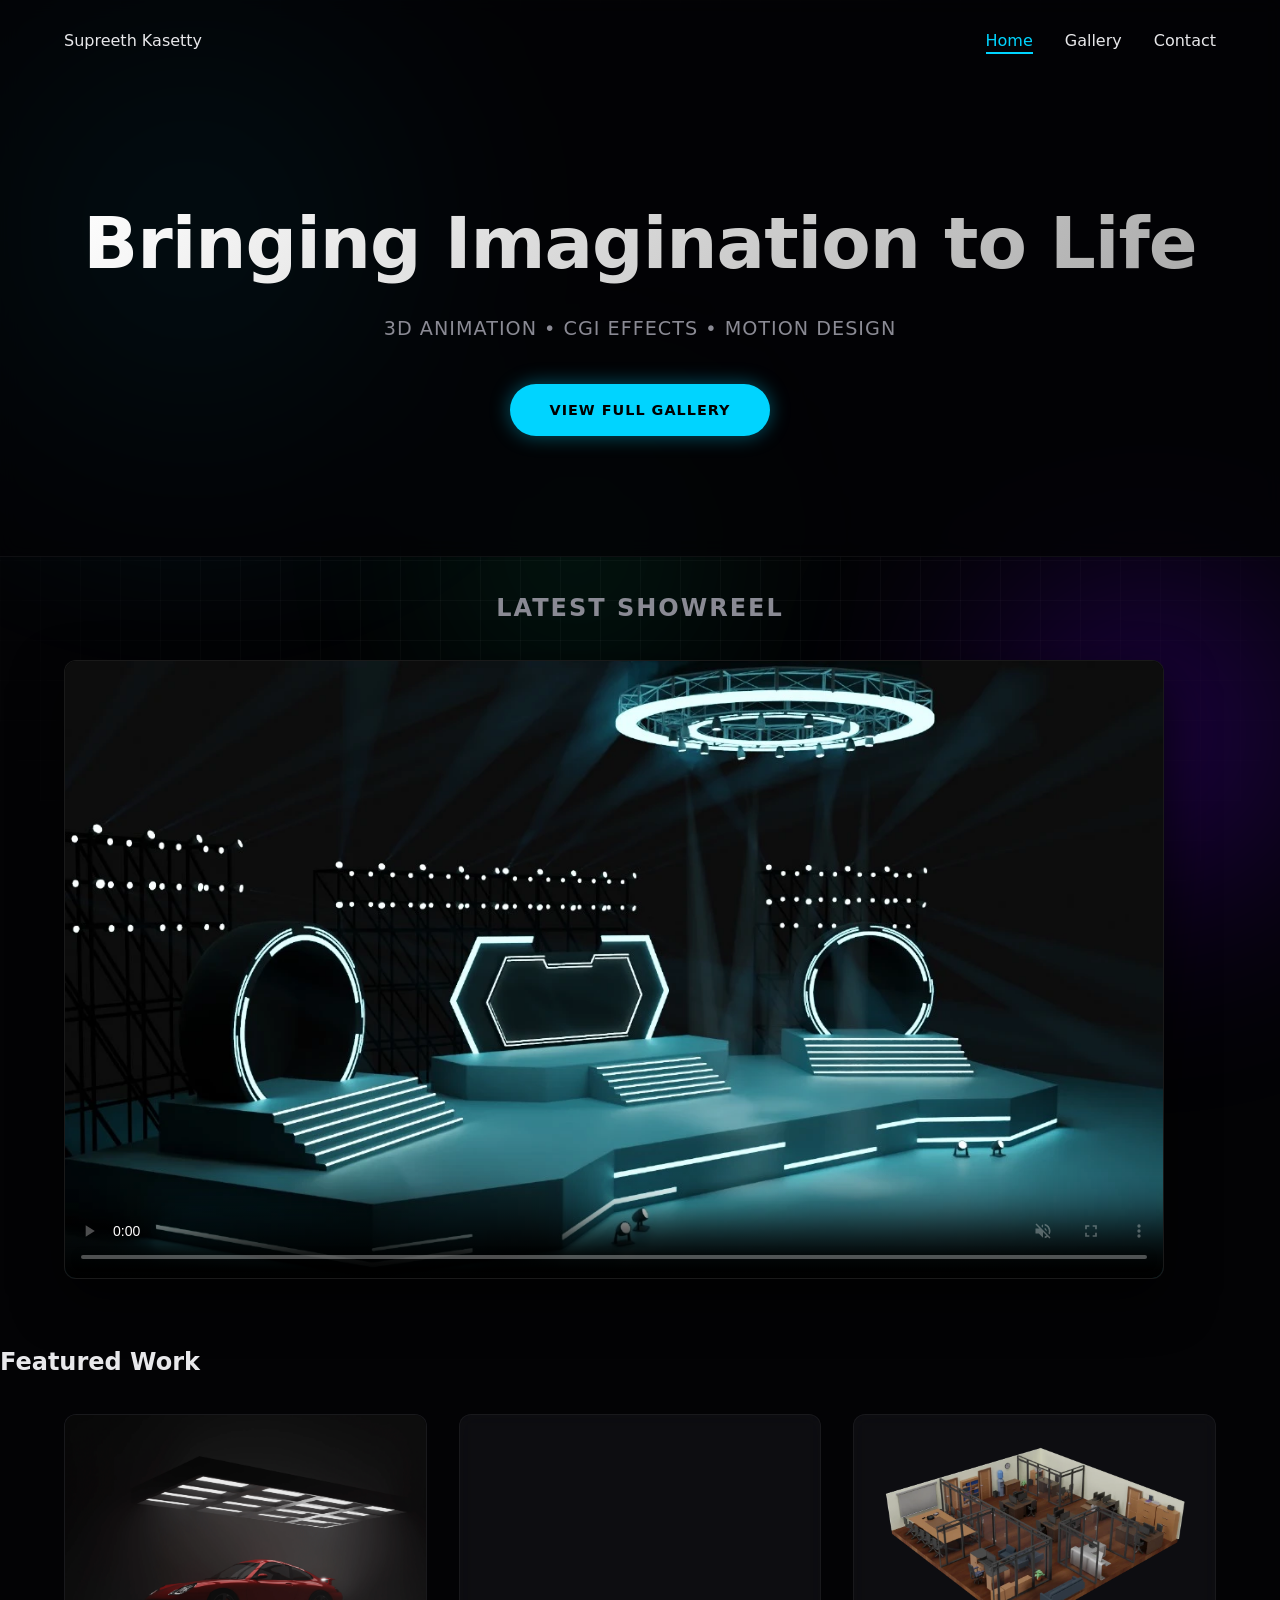
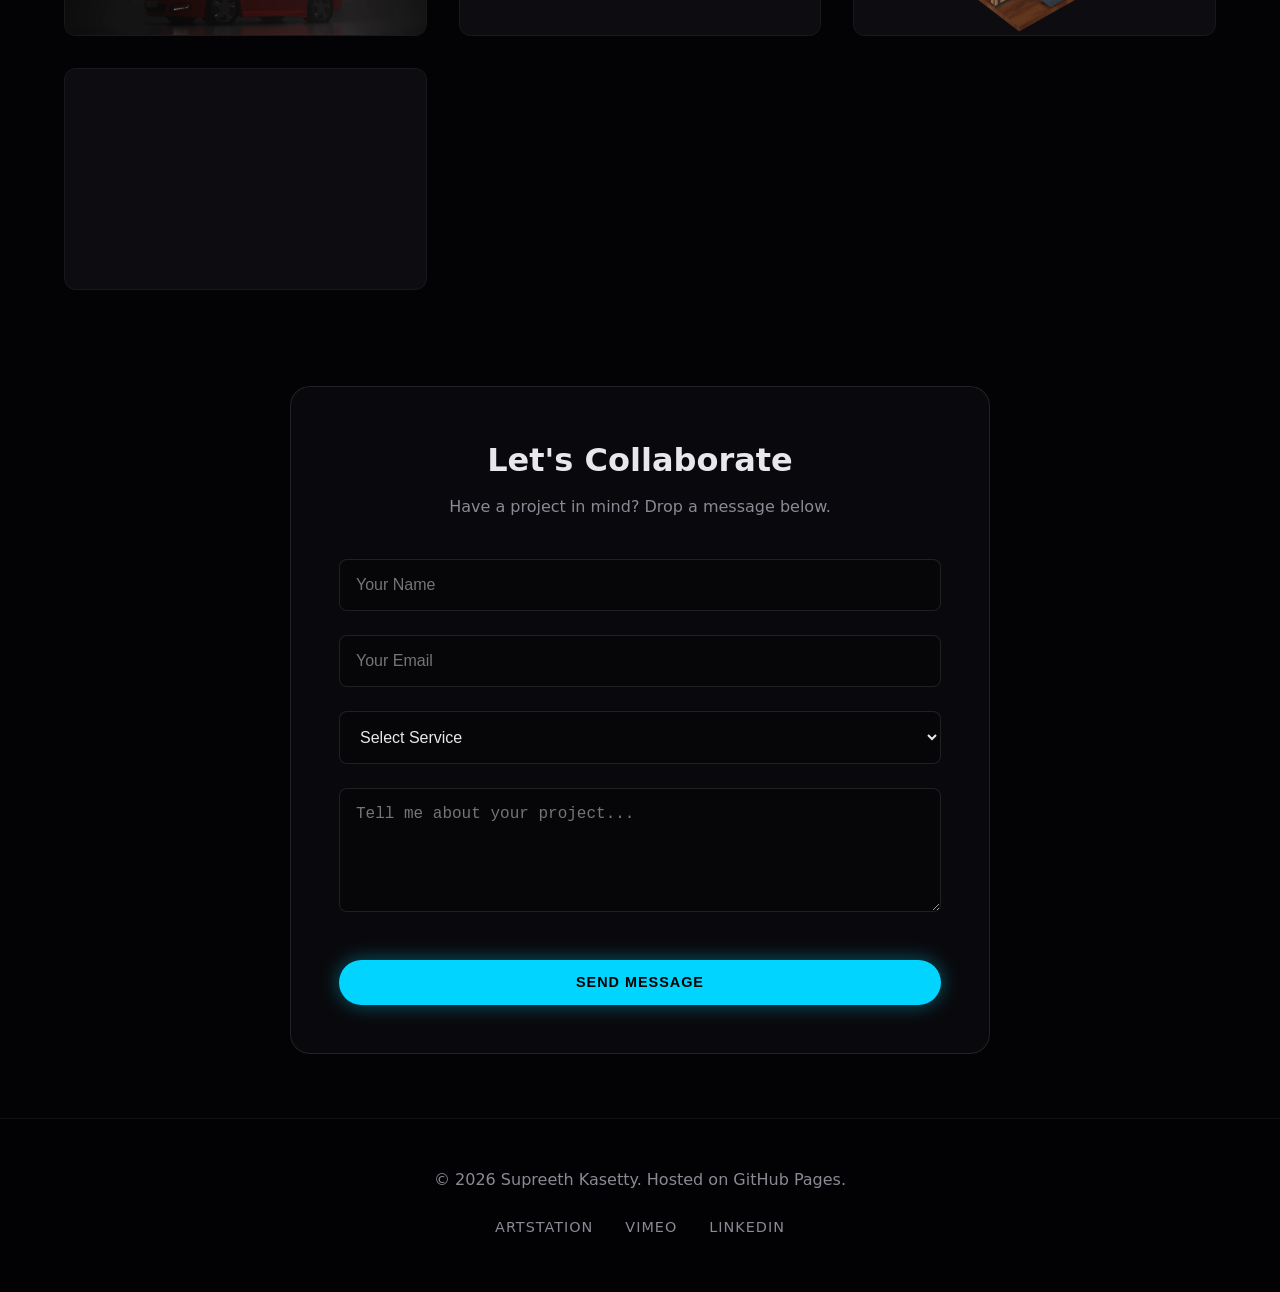
==== index.html @ 4e1ec2ce "Initial portfolio commit" ====
<!DOCTYPE html>
<html lang="en">

<head>
    <meta charset="UTF-8">
    <meta name="viewport" content="width=device-width, initial-scale=1.0">
    <meta name="description" content="Supreeth Kasetty | CGI, 3D Animation & VFX Portfolio">
    <title>Supreeth Kasetty | CGI & Animation Portfolio</title>
    <link rel="stylesheet" href="css/style.css">
</head>

<body>
    <div class="tech-grid"></div>
    <div class="aurora-orb orb-1"></div>
    <div class="aurora-orb orb-2"></div>
    <div class="aurora-orb orb-3"></div>
    <header>
        <nav>
            <a href="index.html" class="logo">Supreeth Kasetty</a>
            <ul>
                <li><a href="index.html" class="active">Home</a></li>
                <li><a href="gallery.html">Gallery</a></li>
                <li><a href="#contact">Contact</a></li>
            </ul>
        </nav>
        <section class="hero">
            <h1>Bringing Imagination to Life</h1>
            <p>3D Animation • CGI Effects • Motion Design</p>
            <a href="gallery.html" class="btn">View Full Gallery</a>
        </section>
    </header>

    <main>
        <!-- Auto-play Muted Showreel -->
        <section class="showreel-section">
            <h2>Latest Showreel</h2>
            <video id="showreel" autoplay muted loop playsinline poster="images/img.webp" controls>
                <source src="videos/Strandbeest_Animation.mp4" type="video/mp4">
                Your browser does not support the video tag.
            </video>
        </section>

        <section class="featured">
            <h2>Featured Work</h2>
            <div class="grid">

                <!-- Update these with your actual images -->
                <div class="card fade-in" data-type="image" data-src="images/Car_Lighting.webp">
                    <img src="images/Car_Lighting.webp" alt="Car Lighting" loading="lazy" decoding="async">
                    <div class="overlay">
                        <h3>Car Lighting</h3>
                    </div>
                </div>

                <div class="card fade-in" data-type="image" data-src="images/Product.webp">
                    <img src="images/Product.webp" alt="Product Render" loading="lazy" decoding="async">
                    <div class="overlay">
                        <h3>Product Render</h3>
                    </div>
                </div>

                <div class="card fade-in" data-type="image" data-src="images/Office_Space_Render.webp">
                    <img src="images/Office_Space_Render.webp" alt="Office Space" loading="lazy" decoding="async">
                    <div class="overlay">
                        <h3>Office Space</h3>
                    </div>
                </div>

                <div class="card fade-in" data-type="image" data-src="images/coffee_shop.webp">
                    <img src="images/coffee_shop.webp" alt="Coffee Shop" loading="lazy" decoding="async">
                    <div class="overlay">
                        <h3>Coffee Shop</h3>
                    </div>
                </div>

            </div>
        </section>
        <section id="contact" class="contact-section">
            <h2>Let's Collaborate</h2>
            <p class="contact-sub">Have a project in mind? Drop a message below.</p>
            <form id="contact-form" action="https://formspree.io/f/YOUR_FORM_ID" method="POST">
                <div class="form-group">
                    <input type="text" name="name" placeholder="Your Name" required>
                </div>
                <div class="form-group">
                    <input type="email" name="email" placeholder="Your Email" required>
                </div>
                <div class="form-group">
                    <select name="service" required>
                        <option value="" disabled selected>Select Service</option>
                        <option value="3d-animation">3D Animation</option>
                        <option value="cgi-vfx">CGI / VFX</option>
                        <option value="motion-design">Motion Design</option>
                        <option value="other">Other</option>
                    </select>
                </div>
                <div class="form-group">
                    <textarea name="message" placeholder="Tell me about your project..." rows="5" required></textarea>
                </div>
                <button type="submit" class="btn submit-btn" id="submit-btn">Send Message</button>
                <p id="form-status"></p>
            </form>
        </section>
    </main>

    <footer>
        <p>&copy; <span id="year"></span> Supreeth Kasetty. Hosted on GitHub Pages.</p>
        <div class="socials">
            <a href="#" target="_blank">ArtStation</a>
            <a href="#" target="_blank">Vimeo</a>
            <a href="#" target="_blank">LinkedIn</a>
        </div>
    </footer>

    <div id="lightbox" class="lightbox">
        <span class="close" aria-label="Close">&times;</span>
        <div class="lightbox-content"></div>
    </div>

    <script src="js/main.js"></script>
</body>

</html>
---- css/style.css ----
:root {
    --bg: #030305;
    /* Deep space black */
    --surface: rgba(20, 20, 25, 0.6);
    /* Glass effect */
    --surface-hover: rgba(30, 30, 40, 0.8);
    --text: #e8e8eb;
    --text-muted: #8a8a94;
    --accent: #00d4ff;
    --accent-glow: rgba(0, 212, 255, 0.4);
    --accent-secondary: #7000ff;
    /* Violet for AI vibe */
    --radius: 12px;
    --transition: 0.3s cubic-bezier(0.4, 0, 0.2, 1);
    --shadow: 0 8px 32px rgba(0, 0, 0, 0.5);
}

*,
*::before,
*::after {
    box-sizing: border-box;
    margin: 0;
    padding: 0;
}

html {
    scroll-behavior: smooth;
}

/* --- 🌌 DYNAMIC AI BACKGROUND --- */
body {
    font-family: system-ui, -apple-system, 'Segoe UI', sans-serif;
    background: var(--bg);
    color: var(--text);
    line-height: 1.6;
    overflow-x: hidden;
    min-height: 100vh;
}

/* Moving Aurora Orbs */
.aurora-orb {
    position: fixed;
    border-radius: 50%;
    filter: blur(100px);
    opacity: 0.35;
    z-index: -1;
    animation: float 15s infinite alternate ease-in-out;
}

.orb-1 {
    top: -10%;
    left: -10%;
    width: 50vw;
    height: 50vw;
    background: radial-gradient(circle, var(--accent) 0%, transparent 70%);
}

.orb-2 {
    bottom: -10%;
    right: -10%;
    width: 40vw;
    height: 40vw;
    background: radial-gradient(circle, var(--accent-secondary) 0%, transparent 70%);
    animation-delay: -5s;
}

.orb-3 {
    top: 40%;
    left: 30%;
    width: 30vw;
    height: 30vw;
    background: radial-gradient(circle, #00ff9d 0%, transparent 70%);
    opacity: 0.15;
    animation-duration: 25s;
}

/* Tech Grid Overlay */
.tech-grid {
    position: fixed;
    inset: 0;
    z-index: -1;
    background-image:
        linear-gradient(rgba(255, 255, 255, 0.03) 1px, transparent 1px),
        linear-gradient(90deg, rgba(255, 255, 255, 0.03) 1px, transparent 1px);
    background-size: 40px 40px;
    mask-image: radial-gradient(circle at center, black 40%, transparent 100%);
    pointer-events: none;
}

@keyframes float {
    0% {
        transform: translate(0, 0) scale(1);
    }

    50% {
        transform: translate(30px, 50px) scale(1.1);
    }

    100% {
        transform: translate(-20px, -30px) scale(0.95);
    }
}

/* --- UI ELEMENTS --- */
a {
    color: var(--accent);
    text-decoration: none;
    transition: var(--transition);
}

a:hover {
    color: #fff;
    text-shadow: 0 0 10px var(--accent-glow);
}

img,
video {
    max-width: 100%;
    display: block;
}

header {
    padding: 1.5rem 5%;
    background: rgba(3, 3, 5, 0.8);
    backdrop-filter: blur(10px);
    border-bottom: 1px solid rgba(255, 255, 255, 0.05);
    position: sticky;
    top: 0;
    z-index: 100;
}

nav {
    display: flex;
    justify-content: space-between;
    align-items: center;
    flex-wrap: wrap;
    gap: 1rem;
}

nav ul {
    display: flex;
    gap: 2rem;
    list-style: none;
}

nav a {
    color: var(--text);
    font-weight: 500;
    font-size: 1rem;
    position: relative;
    padding: 0.25rem 0;
}

nav a.active,
nav a:hover {
    color: var(--accent);
}

nav a::after {
    content: '';
    position: absolute;
    bottom: 0;
    left: 0;
    right: 0;
    height: 2px;
    background: var(--accent);
    transform: scaleX(0);
    transition: transform 0.3s ease;
}

nav a.active::after,
nav a:hover::after {
    transform: scaleX(1);
}

.hero {
    text-align: center;
    padding: 8rem 1rem 6rem;
    position: relative;
}

.hero h1 {
    font-size: clamp(2.5rem, 6vw, 4.5rem);
    margin-bottom: 0.8rem;
    letter-spacing: -1px;
    background: linear-gradient(135deg, #fff 0%, #aaa 100%);
    -webkit-background-clip: text;
    -webkit-text-fill-color: transparent;
}

.hero p {
    color: var(--text-muted);
    margin-bottom: 2.5rem;
    font-size: 1.2rem;
    letter-spacing: 1px;
    text-transform: uppercase;
}

.btn {
    display: inline-block;
    padding: 0.9rem 2.5rem;
    background: var(--accent);
    color: #000;
    border-radius: 50px;
    font-weight: 700;
    border: none;
    cursor: pointer;
    transition: var(--transition);
    box-shadow: 0 0 20px var(--accent-glow);
    text-transform: uppercase;
    letter-spacing: 1px;
    font-size: 0.9rem;
}

.btn:hover {
    background: #fff;
    transform: translateY(-3px);
    box-shadow: 0 0 40px var(--accent-glow);
}

/* --- SHOWREEL & CARDS --- */
.showreel-section {
    padding: 2rem 5% 4rem;
    text-align: center;
}

.showreel-section h2 {
    margin-bottom: 2rem;
    font-size: 1.5rem;
    color: var(--text-muted);
    letter-spacing: 2px;
    text-transform: uppercase;
}

.showreel-section video {
    width: 100%;
    max-width: 1100px;
    border-radius: var(--radius);
    box-shadow: 0 20px 50px rgba(0, 0, 0, 0.7);
    border: 1px solid rgba(255, 255, 255, 0.1);
    background: #000;
}

.page-header {
    text-align: center;
    padding: 3rem 1rem;
}

.filters {
    margin-top: 1.5rem;
    display: flex;
    justify-content: center;
    gap: 1rem;
    flex-wrap: wrap;
}

.filter-btn {
    background: rgba(255, 255, 255, 0.05);
    border: 1px solid rgba(255, 255, 255, 0.1);
    color: var(--text-muted);
    padding: 0.6rem 1.8rem;
    border-radius: 50px;
    cursor: pointer;
    transition: var(--transition);
    font-weight: 600;
    backdrop-filter: blur(5px);
}

.filter-btn:hover,
.filter-btn.active {
    background: var(--accent);
    color: #000;
    border-color: var(--accent);
    box-shadow: 0 0 15px var(--accent-glow);
}

.grid {
    display: grid;
    grid-template-columns: repeat(auto-fill, minmax(300px, 1fr));
    gap: 2rem;
    padding: 2rem 5%;
}

/* Glassmorphism Cards */
.card {
    position: relative;
    background: var(--surface);
    border-radius: var(--radius);
    overflow: hidden;
    cursor: pointer;
    transition: var(--transition);
    border: 1px solid rgba(255, 255, 255, 0.05);
    backdrop-filter: blur(10px);
}

.card:hover {
    transform: translateY(-8px) scale(1.02);
    box-shadow: var(--shadow);
    background: var(--surface-hover);
    border-color: var(--accent);
}

.card img {
    width: 100%;
    height: 220px;
    object-fit: cover;
    transition: transform 0.5s ease;
}

.card:hover img {
    transform: scale(1.1);
}

.overlay {
    position: absolute;
    bottom: 0;
    left: 0;
    right: 0;
    background: linear-gradient(transparent, rgba(0, 0, 0, 0.9));
    padding: 1.5rem;
    transform: translateY(20px);
    opacity: 0;
    transition: var(--transition);
}

.card:hover .overlay {
    transform: translateY(0);
    opacity: 1;
}

.overlay h3 {
    font-size: 1.1rem;
    font-weight: 600;
    color: #fff;
}

.video-placeholder {
    height: 220px;
    display: flex;
    flex-direction: column;
    align-items: center;
    justify-content: center;
    background: rgba(0, 0, 0, 0.5);
    color: var(--text-muted);
    transition: var(--transition);
}

.card:hover .video-placeholder {
    background: rgba(0, 212, 255, 0.1);
}

.video-placeholder span {
    font-size: 3rem;
    color: var(--accent);
    transition: var(--transition);
}

.card:hover .video-placeholder span {
    transform: scale(1.2);
    text-shadow: 0 0 20px var(--accent);
}

/* Lightbox */
.lightbox {
    position: fixed;
    inset: 0;
    background: rgba(0, 0, 0, 0.9);
    display: flex;
    align-items: center;
    justify-content: center;
    z-index: 1000;
    opacity: 0;
    visibility: hidden;
    transition: 0.3s ease;
    padding: 2rem;
    backdrop-filter: blur(15px);
}

.lightbox.active {
    opacity: 1;
    visibility: visible;
}

.close {
    position: absolute;
    top: 1.5rem;
    right: 2rem;
    font-size: 3rem;
    cursor: pointer;
    color: var(--text);
    transition: var(--transition);
}

.close:hover {
    color: var(--accent);
    transform: rotate(90deg);
}

.lightbox-content {
    max-width: 90vw;
    max-height: 90vh;
}

.lightbox-content img,
.lightbox-content iframe {
    max-width: 100%;
    max-height: 85vh;
    border-radius: var(--radius);
    box-shadow: 0 0 50px rgba(0, 0, 0, 0.8);
}

iframe {
    width: 80vw;
    height: 45vw;
    max-height: 500px;
    border: none;
}

/* Contact Form */
.contact-section {
    max-width: 700px;
    margin: 4rem auto;
    padding: 3rem;
    background: rgba(20, 20, 25, 0.4);
    border-radius: 20px;
    border: 1px solid rgba(255, 255, 255, 0.1);
    backdrop-filter: blur(20px);
}

.contact-section h2 {
    text-align: center;
    margin-bottom: 0.5rem;
    font-size: 2rem;
}

.contact-sub {
    text-align: center;
    color: var(--text-muted);
    margin-bottom: 2.5rem;
}

.form-group {
    margin-bottom: 1.5rem;
}

.form-group input,
.form-group select,
.form-group textarea {
    width: 100%;
    padding: 1rem;
    background: rgba(0, 0, 0, 0.3);
    border: 1px solid rgba(255, 255, 255, 0.1);
    border-radius: 8px;
    color: var(--text);
    font-size: 1rem;
    transition: var(--transition);
}

.form-group input:focus,
.form-group select:focus,
.form-group textarea:focus {
    outline: none;
    border-color: var(--accent);
    box-shadow: 0 0 15px rgba(0, 212, 255, 0.2);
    background: rgba(0, 0, 0, 0.5);
}

.submit-btn {
    width: 100%;
    margin-top: 1rem;
}

footer {
    text-align: center;
    padding: 3rem 1rem;
    color: var(--text-muted);
    margin-top: 4rem;
    border-top: 1px solid rgba(255, 255, 255, 0.05);
    background: rgba(3, 3, 5, 0.8);
}

.socials {
    display: flex;
    justify-content: center;
    gap: 2rem;
    margin-top: 1.5rem;
}

.socials a {
    color: var(--text-muted);
    font-size: 0.9rem;
    text-transform: uppercase;
    letter-spacing: 1px;
}

.socials a:hover {
    color: var(--accent);
    text-shadow: 0 0 10px var(--accent);
}

.hidden {
    display: none !important;
}

.fade-in {
    opacity: 0;
    transform: translateY(30px);
    transition: opacity 0.6s ease, transform 0.6s cubic-bezier(0.2, 0.8, 0.2, 1);
}

.fade-in.visible {
    opacity: 1;
    transform: translateY(0);
}

@media (max-width: 600px) {
    nav ul {
        gap: 1rem;
        font-size: 0.9rem;
    }

    .hero {
        padding: 5rem 1rem 3rem;
    }

    .grid {
        gap: 1.2rem;
        padding: 1.5rem 4%;
    }
}
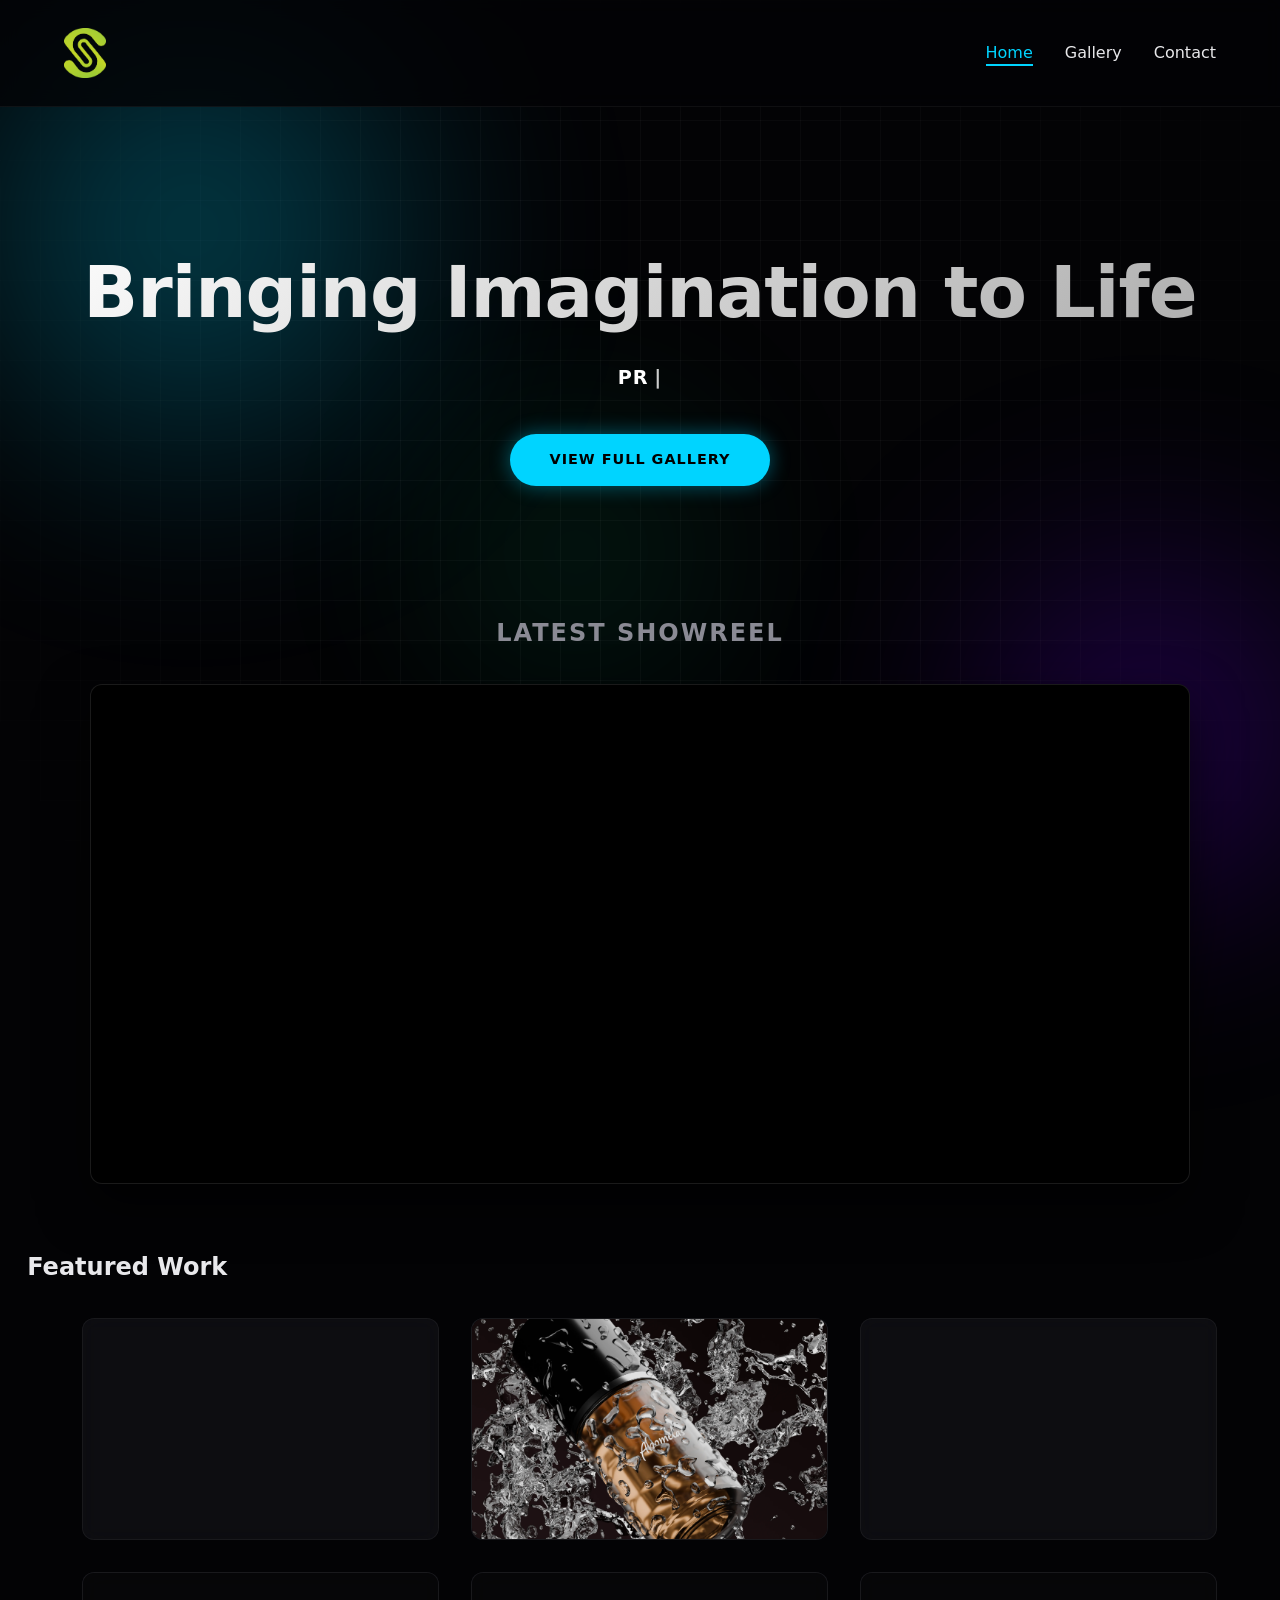
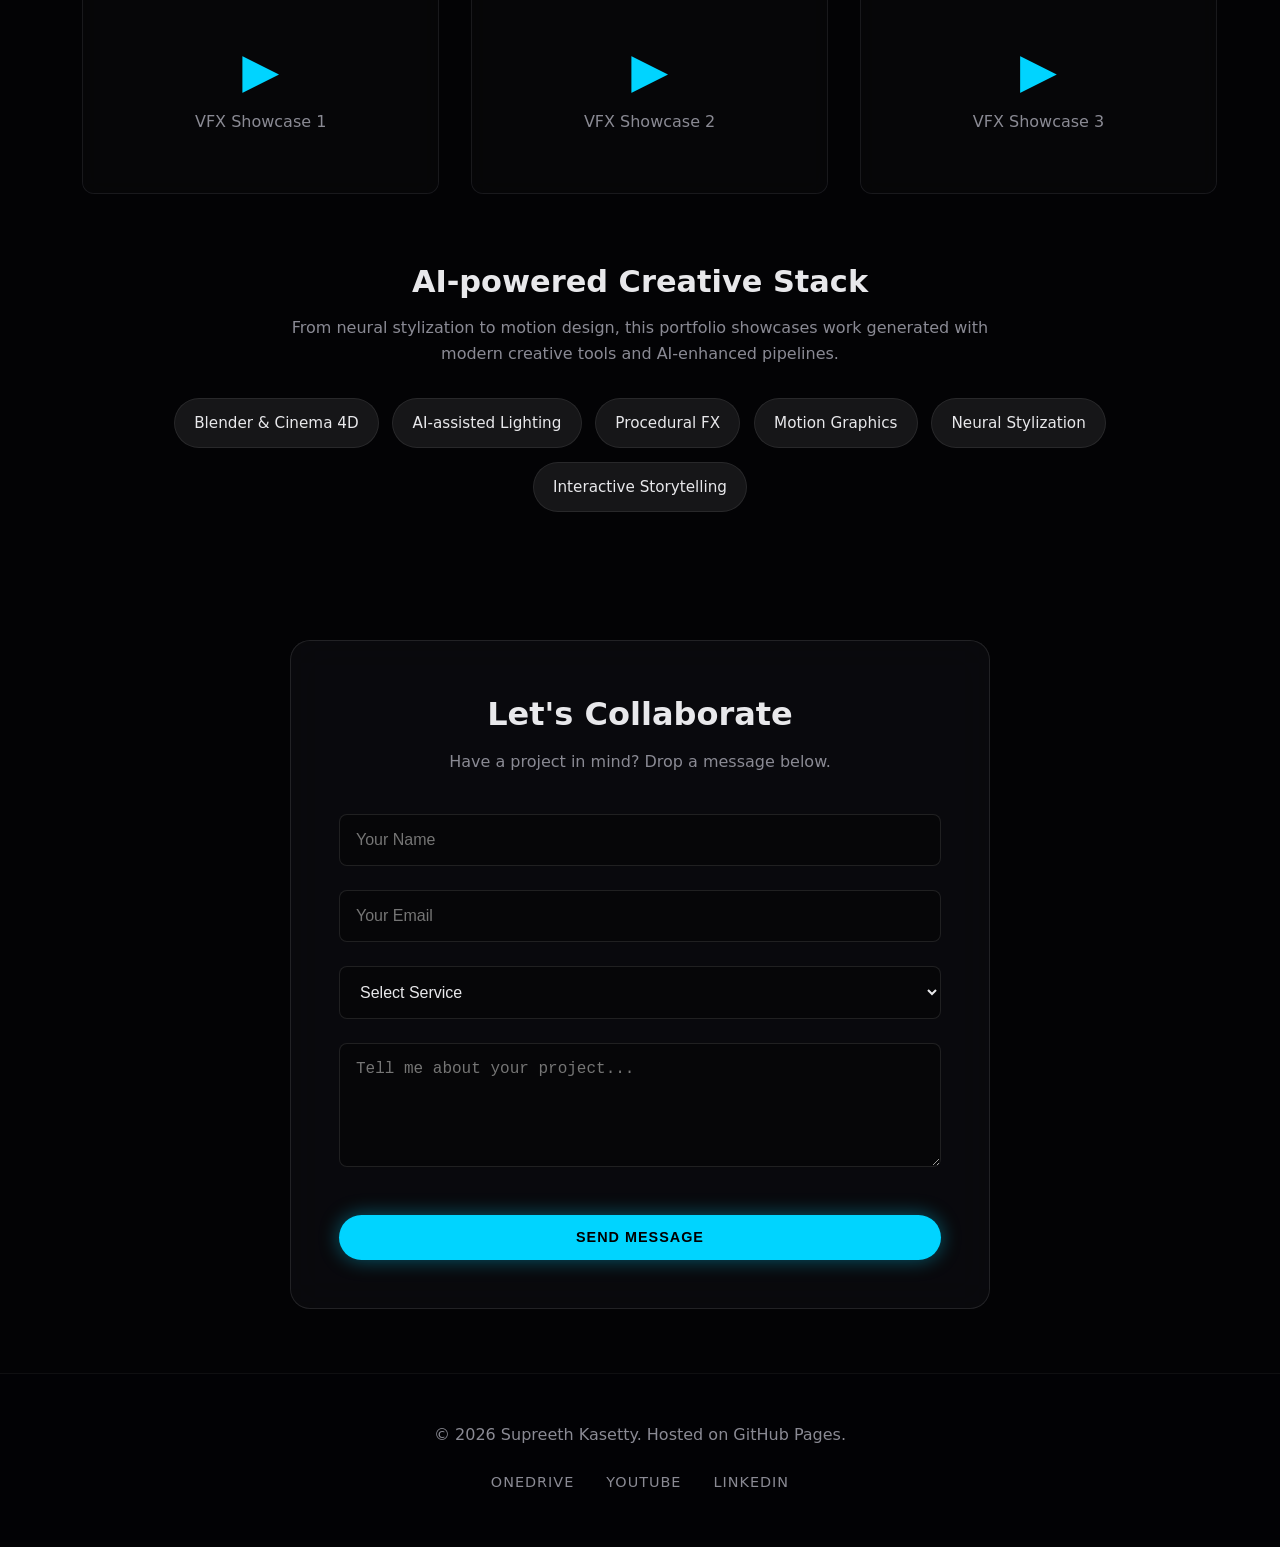
==== commit 8d94c73c: "portfolio changes" ====
--- a/index.html
+++ b/index.html
@@ -16,65 +16,43 @@
     <div class="aurora-orb orb-3"></div>
     <header>
         <nav>
-            <a href="index.html" class="logo">Supreeth Kasetty</a>
+            <a href="index.html" class="logo"><img src="logo/logo_KBSS.png" alt="Supreeth Kasetty Logo"></a>
             <ul>
                 <li><a href="index.html" class="active">Home</a></li>
                 <li><a href="gallery.html">Gallery</a></li>
                 <li><a href="#contact">Contact</a></li>
             </ul>
         </nav>
+    </header>
+    
+    <main>
         <section class="hero">
             <h1>Bringing Imagination to Life</h1>
-            <p>3D Animation • CGI Effects • Motion Design</p>
+            <p class="hero-subtitle"><span id="dynamic-text">AI-driven VFX</span></p>
             <a href="gallery.html" class="btn">View Full Gallery</a>
         </section>
-    </header>
-
-    <main>
         <!-- Auto-play Muted Showreel -->
         <section class="showreel-section">
             <h2>Latest Showreel</h2>
-            <video id="showreel" autoplay muted loop playsinline poster="images/img.webp" controls>
-                <source src="videos/Strandbeest_Animation.mp4" type="video/mp4">
-                Your browser does not support the video tag.
-            </video>
+            <div class="video-hero">
+                <iframe id="hero-video"
+                    src="https://www.youtube.com/embed/ndNfLKiobcU?rel=0&mute=1&autoplay=1&loop=1&playlist=ndNfLKiobcU"
+                    title="Showreel" allow="autoplay; fullscreen" allowfullscreen></iframe>
+            </div>
         </section>
 
         <section class="featured">
             <h2>Featured Work</h2>
-            <div class="grid">
+            <div id="featured-grid" class="grid"></div>
+            </section>
 
-                <!-- Update these with your actual images -->
-                <div class="card fade-in" data-type="image" data-src="images/Car_Lighting.webp">
-                    <img src="images/Car_Lighting.webp" alt="Car Lighting" loading="lazy" decoding="async">
-                    <div class="overlay">
-                        <h3>Car Lighting</h3>
-                    </div>
-                </div>
+        <section class="capabilities">
+            <h2>AI-powered Creative Stack</h2>
+            <p class="capabilities-copy">From neural stylization to motion design, this portfolio showcases work generated with
+                modern creative tools and AI-enhanced pipelines.</p>
+            <div class="skill-pills" id="skill-pills"></div>
+        </section>
 
-                <div class="card fade-in" data-type="image" data-src="images/Product.webp">
-                    <img src="images/Product.webp" alt="Product Render" loading="lazy" decoding="async">
-                    <div class="overlay">
-                        <h3>Product Render</h3>
-                    </div>
-                </div>
-
-                <div class="card fade-in" data-type="image" data-src="images/Office_Space_Render.webp">
-                    <img src="images/Office_Space_Render.webp" alt="Office Space" loading="lazy" decoding="async">
-                    <div class="overlay">
-                        <h3>Office Space</h3>
-                    </div>
-                </div>
-
-                <div class="card fade-in" data-type="image" data-src="images/coffee_shop.webp">
-                    <img src="images/coffee_shop.webp" alt="Coffee Shop" loading="lazy" decoding="async">
-                    <div class="overlay">
-                        <h3>Coffee Shop</h3>
-                    </div>
-                </div>
-
-            </div>
-        </section>
         <section id="contact" class="contact-section">
             <h2>Let's Collaborate</h2>
             <p class="contact-sub">Have a project in mind? Drop a message below.</p>
@@ -106,9 +84,10 @@
     <footer>
         <p>&copy; <span id="year"></span> Supreeth Kasetty. Hosted on GitHub Pages.</p>
         <div class="socials">
-            <a href="#" target="_blank">ArtStation</a>
-            <a href="#" target="_blank">Vimeo</a>
-            <a href="#" target="_blank">LinkedIn</a>
+            <a href="https://drive.google.com/drive/folders/1z1TQu8itfRYAmCzdXCbPy-0MISvqwr-4?usp=drive_link"
+                target="_blank">OneDrive</a>
+            <a href="https://www.youtube.com/@supreethkashetty" target="_blank">Youtube</a>
+            <a href="https://www.linkedin.com/in/sai-supreeth-kb-707558253" target="_blank">LinkedIn</a>
         </div>
     </footer>
 
--- a/css/style.css
+++ b/css/style.css
@@ -37,6 +37,23 @@
     min-height: 100vh;
 }
 
+main {
+    position: relative;
+    z-index: 1;
+}
+
+section,
+.page-header,
+.featured,
+.capabilities,
+.contact-section,
+.showreel-section,
+.gallery-grid,
+.grid {
+    position: relative;
+    z-index: 1;
+    scroll-margin-top: 110px;
+}
 /* Moving Aurora Orbs */
 .aurora-orb {
     position: fixed;
@@ -120,13 +137,8 @@
 }
 
 header {
-    padding: 1.5rem 5%;
-    background: rgba(3, 3, 5, 0.8);
-    backdrop-filter: blur(10px);
-    border-bottom: 1px solid rgba(255, 255, 255, 0.05);
-    position: sticky;
-    top: 0;
-    z-index: 100;
+    padding: 0;
+        position: relative;
 }
 
 nav {
@@ -135,6 +147,13 @@
     align-items: center;
     flex-wrap: wrap;
     gap: 1rem;
+    padding: 1.5rem 5%;
+        background: rgba(3, 3, 5, 0.8);
+        backdrop-filter: blur(10px);
+        border-bottom: 1px solid rgba(255, 255, 255, 0.05);
+        position: sticky;
+        top: 0;
+        z-index: 300;
 }
 
 nav ul {
@@ -156,6 +175,11 @@
     color: var(--accent);
 }
 
+nav a.logo img {
+    height: 50px;
+    width: auto;
+    object-fit: contain;
+}
 nav a::after {
     content: '';
     position: absolute;
@@ -168,6 +192,9 @@
     transition: transform 0.3s ease;
 }
 
+nav a.logo::after {
+    display: none;
+}
 nav a.active::after,
 nav a:hover::after {
     transform: scaleX(1);
@@ -179,6 +206,13 @@
     position: relative;
 }
 
+.featured {
+    padding-left: 1.5%;
+}
+
+.featured h2 {
+    margin-left: 0.5rem;
+}
 .hero h1 {
     font-size: clamp(2.5rem, 6vw, 4.5rem);
     margin-bottom: 0.8rem;
@@ -196,6 +230,72 @@
     text-transform: uppercase;
 }
 
+.hero-subtitle {
+    color: var(--text-muted);
+    margin-bottom: 2.5rem;
+    font-size: clamp(1rem, 2vw, 1.2rem);
+    letter-spacing: 0.18em;
+    text-transform: uppercase;
+}
+
+#dynamic-text {
+    font-weight: 700;
+    color: #fff;
+}
+
+#dynamic-text::after {
+    content: '|';
+    display: inline-block;
+    margin-left: 0.35rem;
+    opacity: 0.8;
+    animation: blink 1s steps(2, start) infinite;
+}
+
+@keyframes blink {
+    50% {
+        opacity: 0;
+    }
+}
+
+.capabilities {
+    padding: 2rem 5% 4rem;
+}
+
+.capabilities h2 {
+    text-align: center;
+    margin-bottom: 0.5rem;
+    font-size: 1.9rem;
+}
+
+.capabilities-copy {
+    text-align: center;
+    color: var(--text-muted);
+    max-width: 720px;
+    margin: 0 auto 2rem;
+}
+
+.skill-pills {
+    display: flex;
+    flex-wrap: wrap;
+    justify-content: center;
+    gap: 0.85rem;
+}
+
+.pill {
+    padding: 0.75rem 1.2rem;
+    border-radius: 999px;
+    background: rgba(255, 255, 255, 0.08);
+    border: 1px solid rgba(255, 255, 255, 0.08);
+    color: var(--text);
+    font-size: 0.95rem;
+    transition: var(--transition);
+}
+
+.pill:hover {
+    transform: translateY(-3px);
+    background: rgba(0, 212, 255, 0.12);
+    border-color: rgba(0, 212, 255, 0.3);
+}
 .btn {
     display: inline-block;
     padding: 0.9rem 2.5rem;
@@ -232,7 +332,8 @@
     text-transform: uppercase;
 }
 
-.showreel-section video {
+.showreel-section video,
+.showreel-section .video-hero iframe {
     width: 100%;
     max-width: 1100px;
     border-radius: var(--radius);
@@ -241,6 +342,10 @@
     background: #000;
 }
 
+.video-hero {
+    display: flex;
+    justify-content: center;
+}
 .page-header {
     text-align: center;
     padding: 3rem 1rem;
@@ -276,7 +381,7 @@
 
 .grid {
     display: grid;
-    grid-template-columns: repeat(auto-fill, minmax(300px, 1fr));
+    grid-template-columns: repeat(3, 1fr);
     gap: 2rem;
     padding: 2rem 5%;
 }
@@ -513,18 +618,156 @@
     transform: translateY(0);
 }
 
-@media (max-width: 600px) {
+@media (max-width: 1024px) {
+    .grid {
+        grid-template-columns: repeat(2, 1fr);
+        gap: 1.5rem;
+        padding: 2rem 4%;
+    }
+
+    nav {
+        padding: 1.5rem 3%;
+    }
+
+    nav ul {
+        gap: 1.5rem;
+    }
+
+    .contact-section {
+        padding: 2rem;
+        margin: 2rem 1rem;
+    }
+}
+
+@media (max-width: 768px) {
+    nav {
+        gap: 1rem;
+        padding: 1rem 3%;
+    }
+
+    nav a.logo img {
+        height: 40px;
+    }
+
     nav ul {
         gap: 1rem;
-        font-size: 0.9rem;
-    }
-
+        font-size: 0.95rem;
+    }
+
+    .hero {
+        padding: 6rem 1rem 4rem;
+    }
+
+    .hero h1 {
+        font-size: clamp(2rem, 4vw, 3.5rem);
+    }
+
+    .grid {
+        grid-template-columns: repeat(2, 1fr);
+        gap: 1.5rem;
+        padding: 1.5rem 3%;
+    }
+
+    .card img {
+        height: 180px;
+    }
+
+    .showreel-section {
+        padding: 1.5rem 3% 3rem;
+    }
+
+    .capabilities {
+        padding: 1.5rem 3% 3rem;
+    }
+
+    iframe {
+        width: 90vw;
+        height: 50vw;
+    }
+}
+@media (max-width: 600px) {
+    nav {
+            padding: 1rem 2%;
+            justify-content: center;
+        }
+    
+        nav a.logo {
+            width: 100%;
+            text-align: center;
+            margin-bottom: 0.5rem;
+        }
+    
+        nav a.logo img {
+            height: 35px;
+        }
+    nav ul {
+        width: 100%;
+            justify-content: center;
+            gap: 0.8rem;
+            font-size: 0.85rem;
+    }
+    
     .hero {
         padding: 5rem 1rem 3rem;
     }
-
+    
+                                .hero h1 {
+                                    font-size: clamp(1.5rem, 3vw, 2.5rem);
+                                }
     .grid {
+        grid-template-columns: 1fr;
         gap: 1.2rem;
-        padding: 1.5rem 4%;
+        padding: 1.5rem 2%;
+        }
+        
+        .card img {
+            height: 200px;
+        }
+        
+        .showreel-section {
+            padding: 1rem 2% 2rem;
+        }
+        
+        .capabilities {
+            padding: 1.5rem 2% 2rem;
+        }
+        
+        .page-header {
+            padding: 2rem 1rem;
+        }
+        
+        .filters {
+            gap: 0.5rem;
+            margin-top: 1rem;
+        }
+        
+        .filter-btn {
+            padding: 0.5rem 1rem;
+            font-size: 0.85rem;
+        }
+        
+        .close {
+            font-size: 2rem;
+            top: 1rem;
+            right: 1rem;
+        }
+        
+        iframe {
+            width: 95vw;
+            height: 55vw;
+        }
+        
+        .contact-section {
+            max-width: 100%;
+            padding: 1.5rem;
+            margin: 1.5rem 1rem;
+        }
+        
+        .contact-sub {
+            margin-bottom: 1.5rem;
+        }
+        
+        footer {
+            padding: 2rem 1rem;
     }
 }
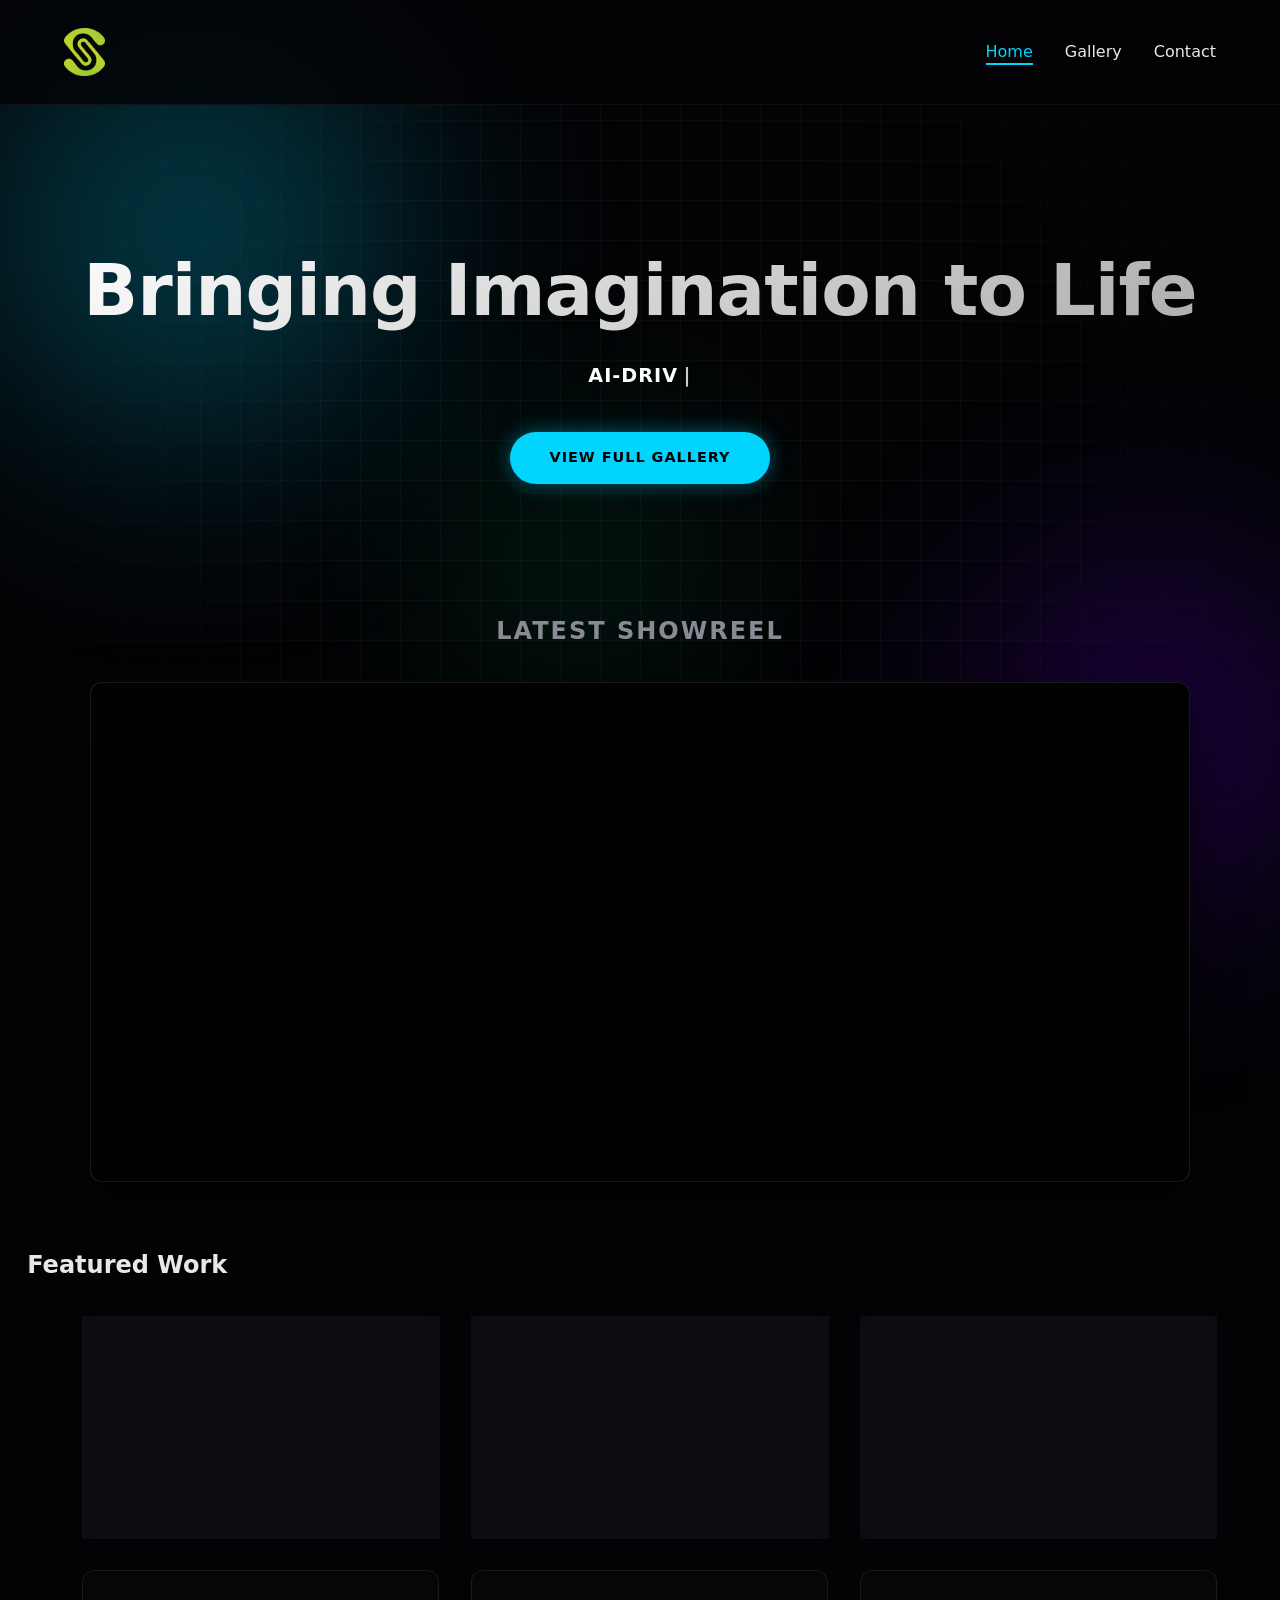
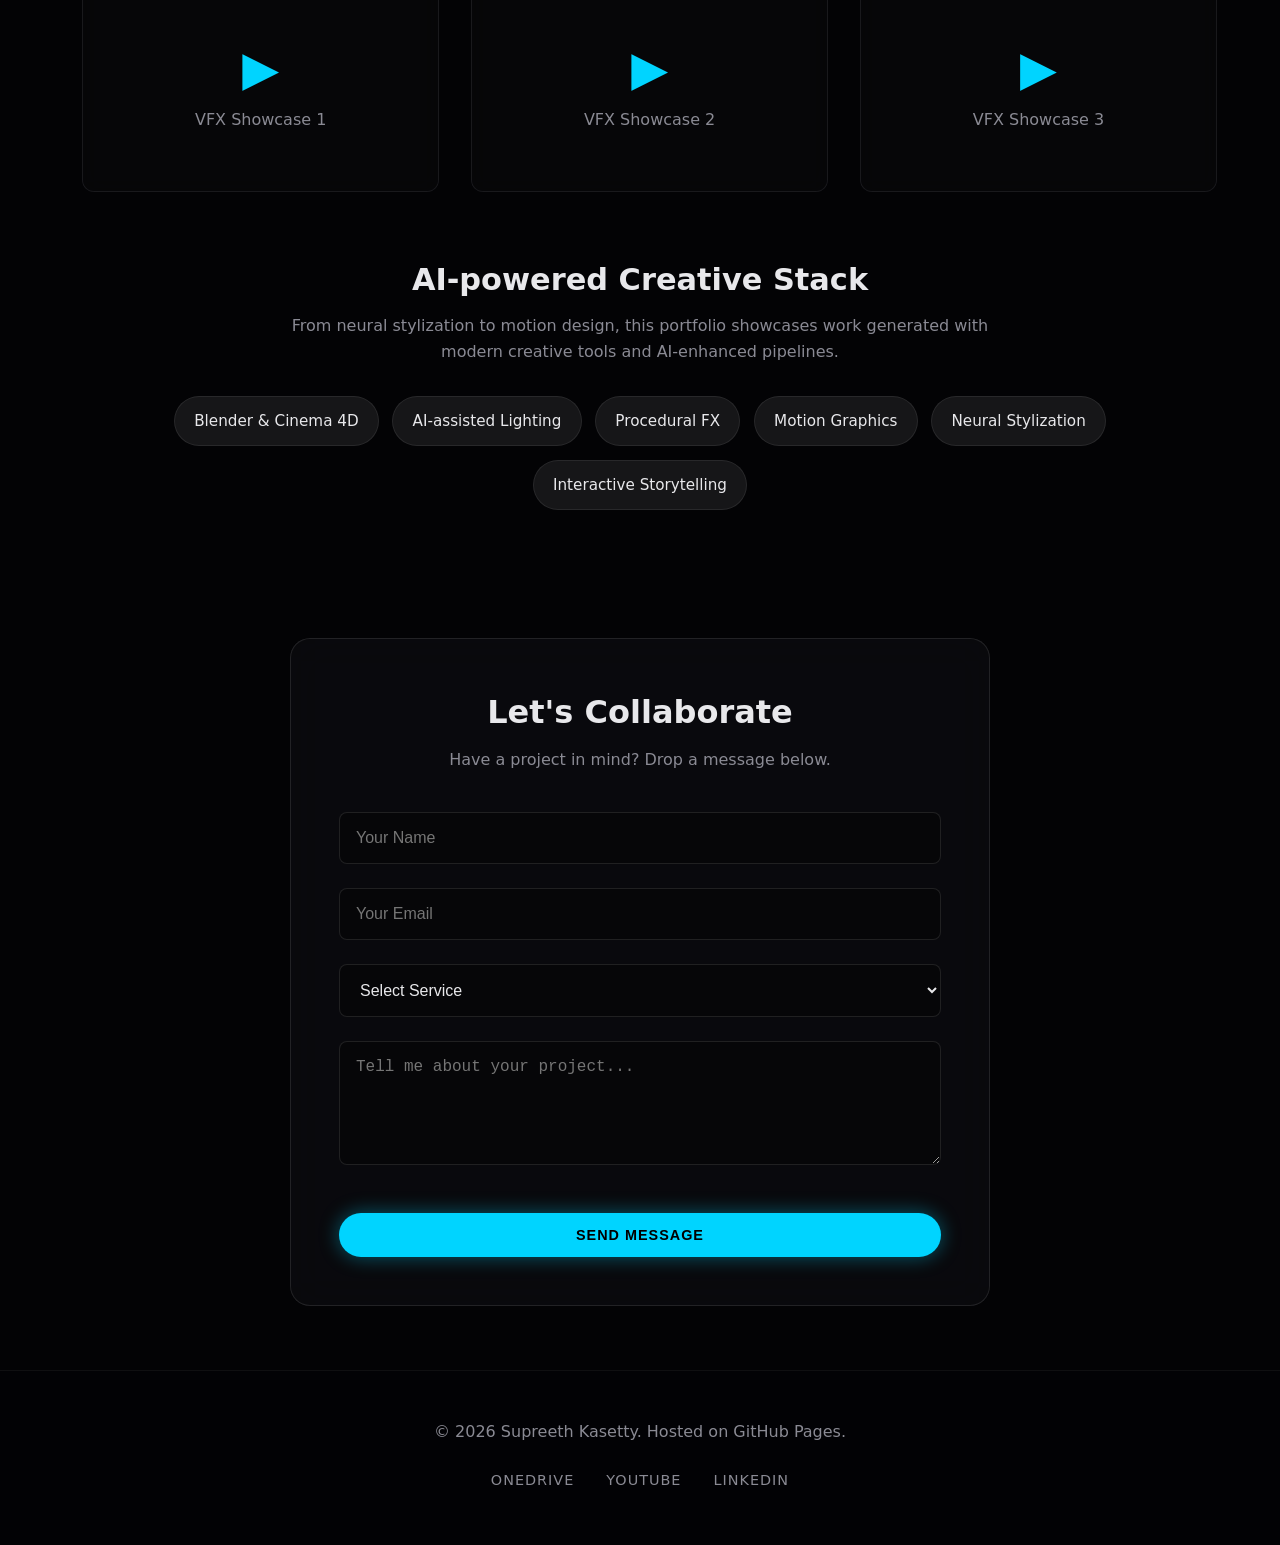
==== commit 2a1a3b43: "bug fix" ====
--- a/index.html
+++ b/index.html
@@ -37,7 +37,7 @@
             <div class="video-hero">
                 <iframe id="hero-video"
                     src="https://www.youtube.com/embed/ndNfLKiobcU?rel=0&mute=1&autoplay=1&loop=1&playlist=ndNfLKiobcU"
-                    title="Showreel" allow="autoplay; fullscreen" allowfullscreen></iframe>
+                    title="Showreel" allow="autoplay; fullscreen"></iframe>
             </div>
         </section>
 
--- a/css/style.css
+++ b/css/style.css
@@ -175,11 +175,18 @@
     color: var(--accent);
 }
 
+nav a.logo {
+    display: inline-flex;
+    align-items: center;
+    justify-content: center;
+}
 nav a.logo img {
-    height: 50px;
+    max-height: 48px;
+        max-width: 160px;
     width: auto;
     object-fit: contain;
 }
+
 nav a::after {
     content: '';
     position: absolute;
@@ -687,87 +694,88 @@
 }
 @media (max-width: 600px) {
     nav {
-            padding: 1rem 2%;
+        padding: 1rem 2%;
             justify-content: center;
         }
-    
+        
         nav a.logo {
-            width: 100%;
+        width: auto;
             text-align: center;
             margin-bottom: 0.5rem;
         }
-    
+        
         nav a.logo img {
-            height: 35px;
-        }
+        max-height: 40px;
+        }
+
     nav ul {
         width: 100%;
-            justify-content: center;
+        justify-content: center;
             gap: 0.8rem;
             font-size: 0.85rem;
     }
-    
+
     .hero {
         padding: 5rem 1rem 3rem;
-    }
-    
-                                .hero h1 {
-                                    font-size: clamp(1.5rem, 3vw, 2.5rem);
-                                }
+    
+.hero h1 {
+        font-size: clamp(1.5rem, 3vw, 2.5rem);
+    }
+
     .grid {
         grid-template-columns: 1fr;
         gap: 1.2rem;
         padding: 1.5rem 2%;
-        }
-        
-        .card img {
+    .card img {
             height: 200px;
         }
-        
+    
         .showreel-section {
             padding: 1rem 2% 2rem;
         }
-        
+    
         .capabilities {
             padding: 1.5rem 2% 2rem;
         }
-        
+    
         .page-header {
             padding: 2rem 1rem;
         }
-        
+    
         .filters {
             gap: 0.5rem;
             margin-top: 1rem;
         }
-        
+    
         .filter-btn {
             padding: 0.5rem 1rem;
             font-size: 0.85rem;
         }
-        
+    
         .close {
             font-size: 2rem;
             top: 1rem;
             right: 1rem;
         }
-        
+    
         iframe {
             width: 95vw;
             height: 55vw;
         }
-        
+    
         .contact-section {
             max-width: 100%;
             padding: 1.5rem;
             margin: 1.5rem 1rem;
         }
-        
+    
         .contact-sub {
             margin-bottom: 1.5rem;
         }
-        
+    
         footer {
             padding: 2rem 1rem;
     }
+}
+}
 }
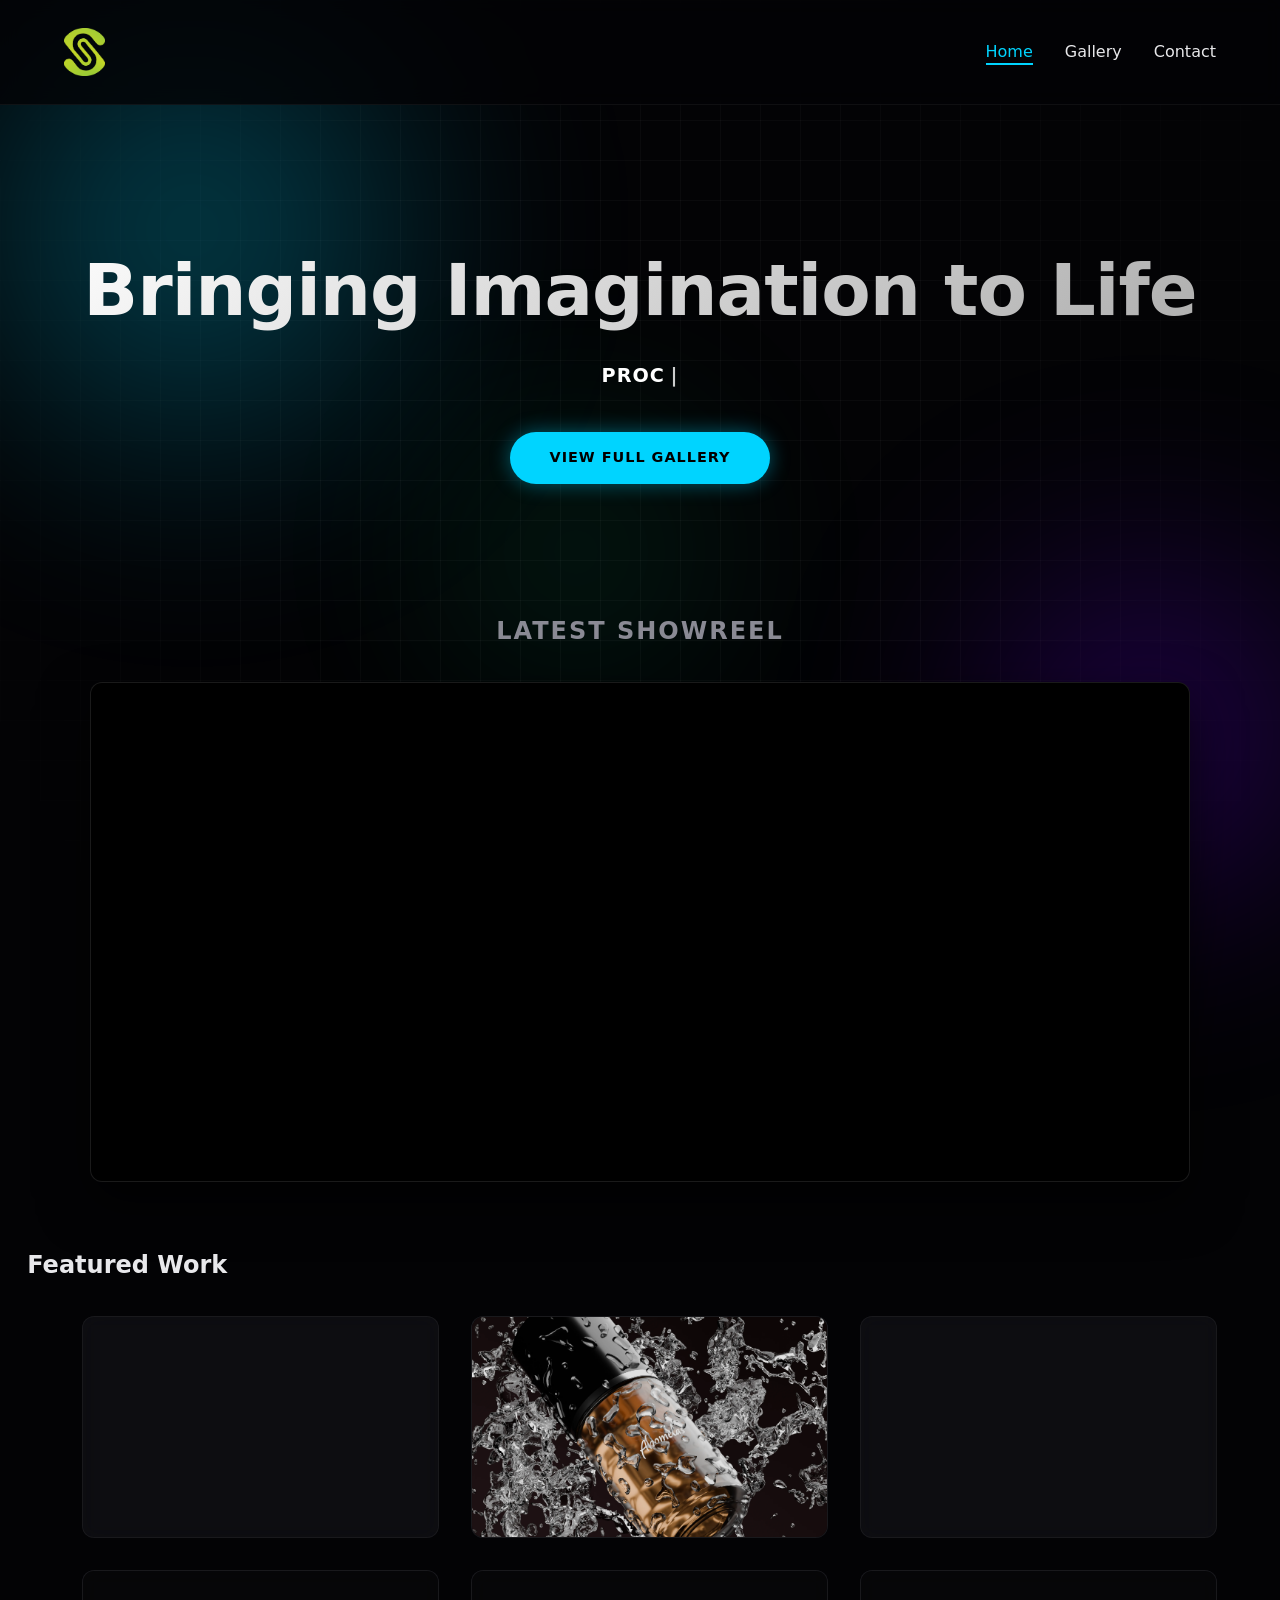
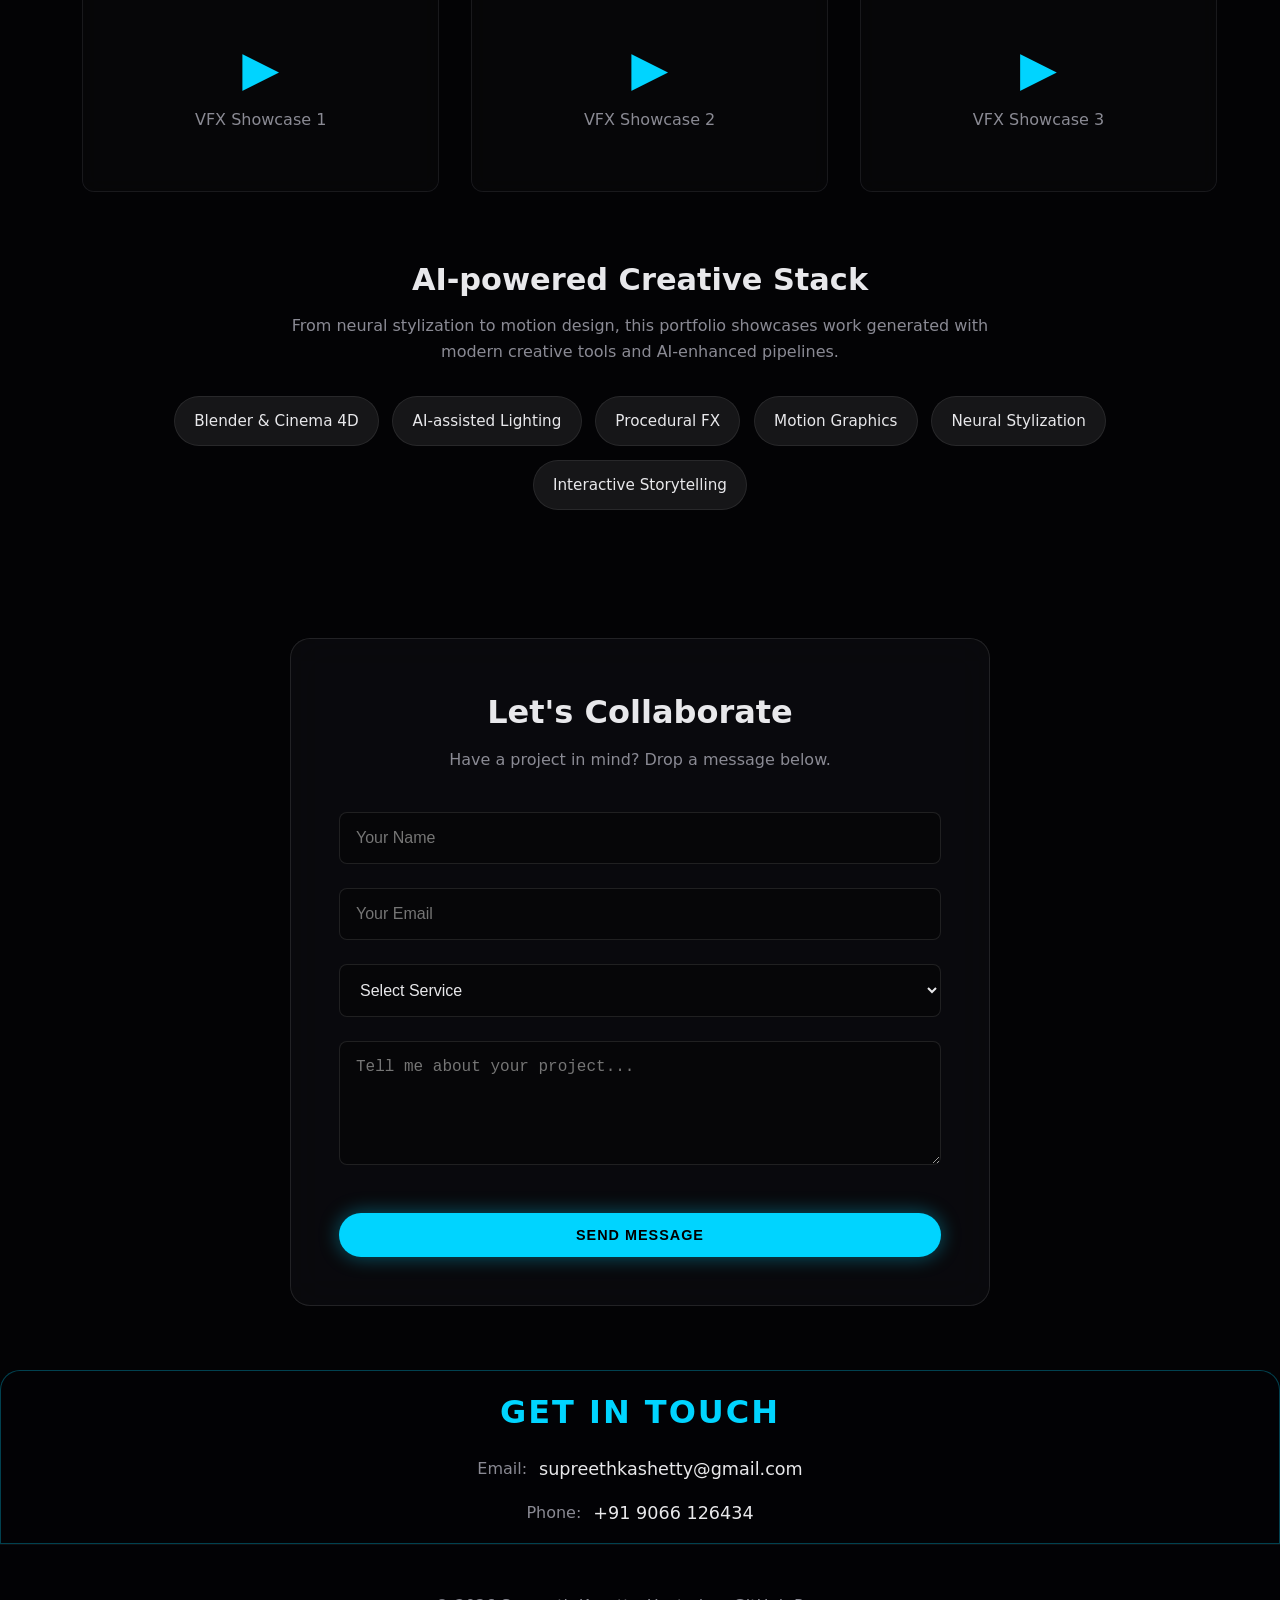
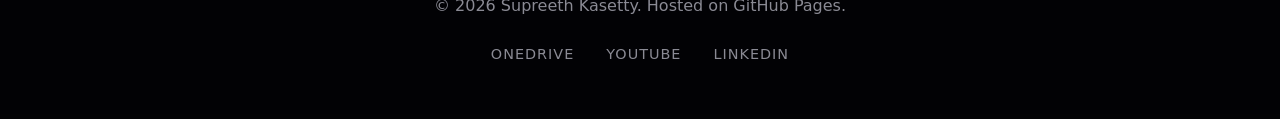
==== commit 063aafb3: "added email and phone" ====
--- a/index.html
+++ b/index.html
@@ -81,6 +81,20 @@
         </section>
     </main>
 
+    <div class="contact-details-section">
+        <div class="contact-details-container">
+            <h3>GET IN TOUCH</h3>
+            <div class="contact-detail-item">
+                <p class="detail-label">Email:</p>
+                <a href="mailto:supreethkashetty@gmail.com">supreethkashetty@gmail.com</a>
+            </div>
+            <div class="contact-detail-item">
+                <p class="detail-label">Phone:</p>
+                <a href="tel:+919066126434">+91 9066 126434</a>
+            </div>
+        </div>
+    </div>
+
     <footer>
         <p>&copy; <span id="year"></span> Supreeth Kasetty. Hosted on GitHub Pages.</p>
         <div class="socials">
--- a/css/style.css
+++ b/css/style.css
@@ -582,11 +582,104 @@
     margin-top: 1rem;
 }
 
+.contact-details-section {
+    text-align: center;
+    padding: 0;
+    margin: 0;
+    min-height: 140px;
+    display: flex;
+    align-items: center;
+    justify-content: center;
+    background: rgba(3, 3, 5, 0.8);
+    border: 1px solid rgba(0, 212, 255, 0.3);
+    border-radius: 20px 20px 0 0;
+}
+
+.contact-details-container {
+    width: min(100%, 520px);
+    margin: 0 auto;
+    display: flex;
+    flex-direction: column;
+    gap: 1rem;
+    align-items: center;
+    padding: 1rem 1rem;
+}
+
+.contact-details-section h3 {
+    font-size: 2rem;
+    color: var(--accent);
+    margin: 0;
+    text-transform: uppercase;
+    letter-spacing: 2px;
+    font-weight: 600;
+}
+
+.contact-detail-item {
+    display: flex;
+    flex-direction: row;
+    justify-content: flex-start;
+    align-items: center;
+    gap: 0.75rem;
+    width: auto;
+    max-width: 100%;
+}
+
+.detail-label {
+    color: var(--text-muted);
+    font-size: 1rem;
+    margin: 0;
+    font-weight: 500;
+    white-space: nowrap;
+}
+
+.contact-details-section a {
+    color: var(--text);
+    text-decoration: none;
+    font-size: 1.1rem;
+    font-weight: 500;
+    transition: var(--transition);
+    text-align: left;
+}
+
+@media (max-width: 600px) {
+    .contact-details-container {
+        width: min(100%, 100%);
+        padding: 1rem 1rem;
+    }
+
+    .contact-details-section h3 {
+        font-size: 1.5rem;
+    }
+
+    .contact-detail-item {
+        flex-direction: column;
+        align-items: flex-start;
+        gap: 0.35rem;
+    }
+
+    .detail-label,
+    .contact-details-section a {
+        font-size: 1rem;
+    }
+}
+
+.contact-details-section a {
+    color: var(--text);
+    text-decoration: none;
+    font-size: 1.1rem;
+    font-weight: 500;
+    transition: var(--transition);
+}
+
+.contact-details-section a:hover {
+    color: var(--accent);
+    text-shadow: 0 0 10px var(--accent);
+}
 footer {
     text-align: center;
     padding: 3rem 1rem;
     color: var(--text-muted);
-    margin-top: 4rem;
+    margin-top: 0;
     border-top: 1px solid rgba(255, 255, 255, 0.05);
     background: rgba(3, 3, 5, 0.8);
 }
@@ -691,6 +784,25 @@
         width: 90vw;
         height: 50vw;
     }
+.contact-details-section {
+    padding: 2rem 1rem;
+}
+
+.contact-details-container {
+    gap: 2rem;
+}
+
+.contact-details-section h3 {
+    font-size: 1.5rem;
+}
+
+.detail-label {
+    font-size: 0.9rem;
+}
+
+.contact-details-section a {
+    font-size: 1rem;
+}
 }
 @media (max-width: 600px) {
     nav {
@@ -773,6 +885,26 @@
             margin-bottom: 1.5rem;
         }
     
+                .contact-details-section {
+                    padding: 1.5rem 1rem;
+                }
+        
+                .contact-details-section h3 {
+                    font-size: 1.3rem;
+                    letter-spacing: 1.5px;
+                }
+        
+                .contact-detail-item {
+                    gap: 0.6rem;
+                }
+        
+                .detail-label {
+                    font-size: 0.85rem;
+                }
+        
+                .contact-details-section a {
+                    font-size: 0.95rem;
+                }
         footer {
             padding: 2rem 1rem;
     }
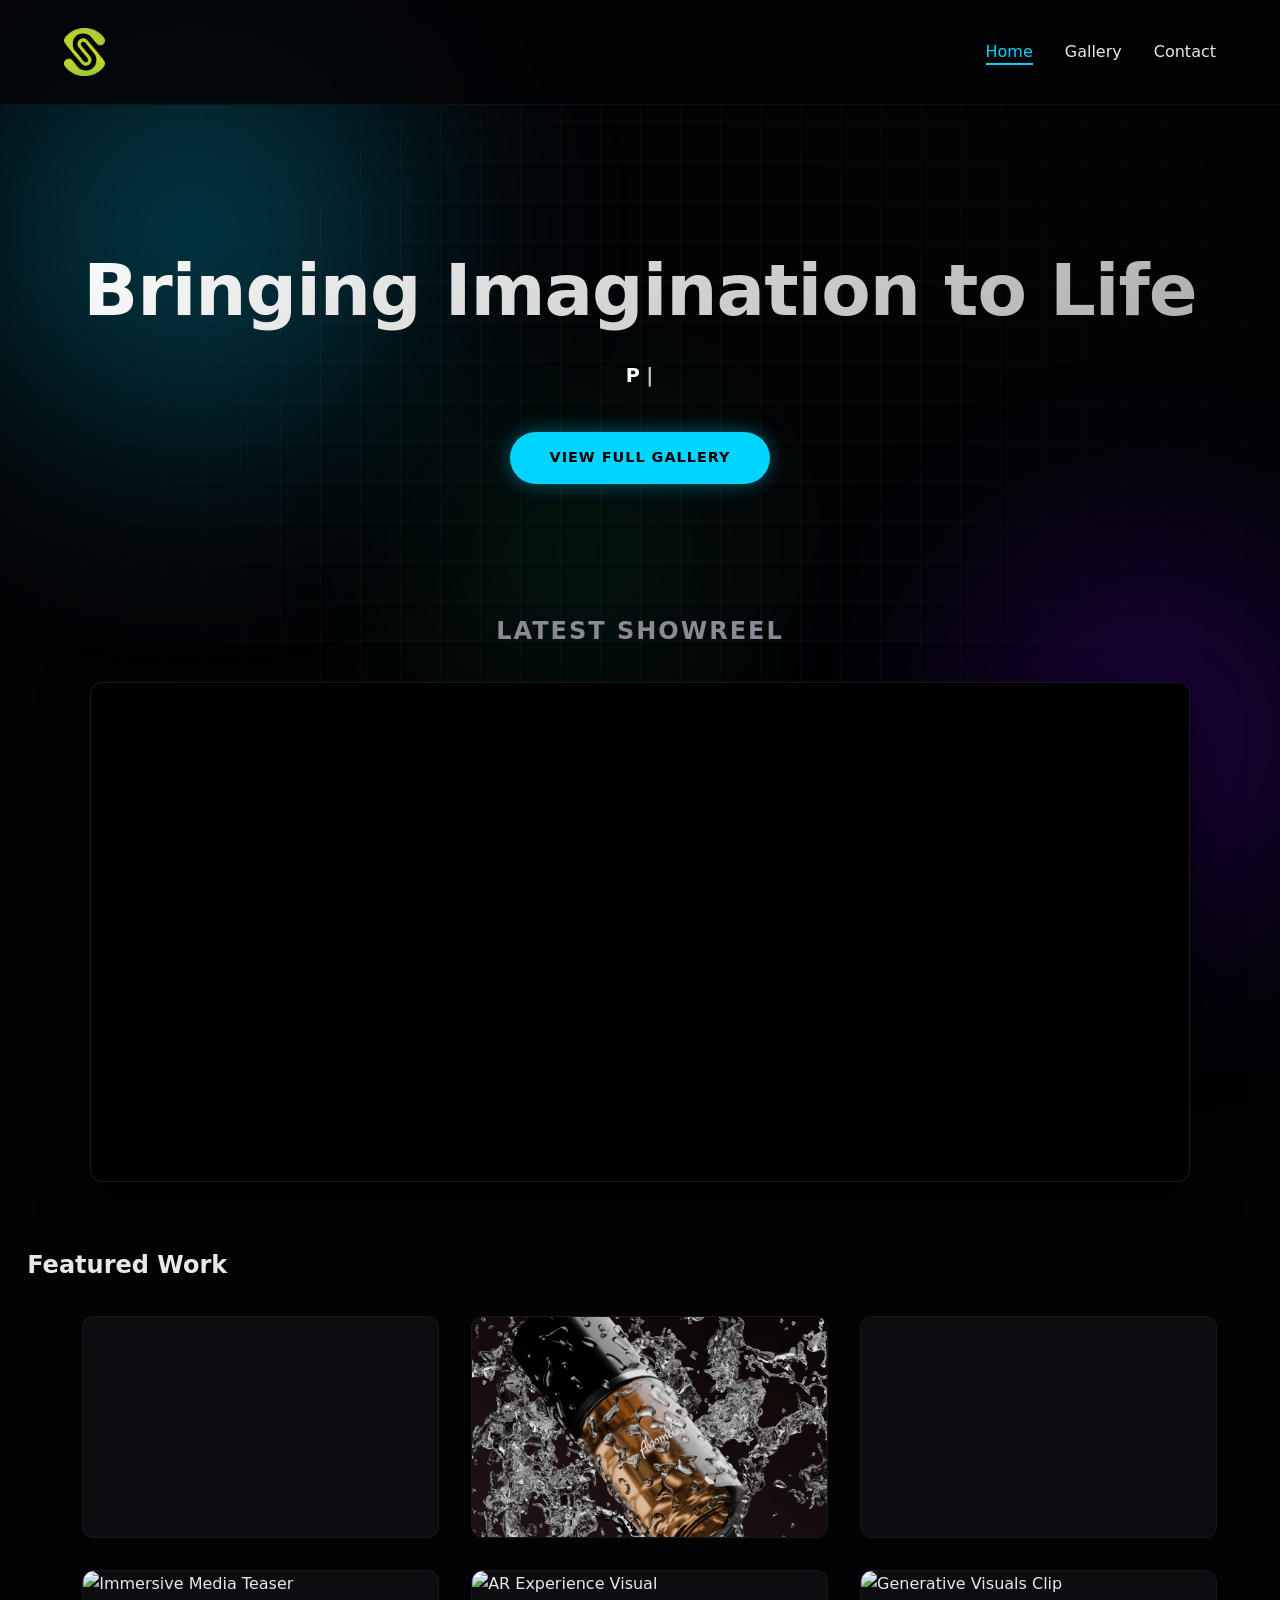
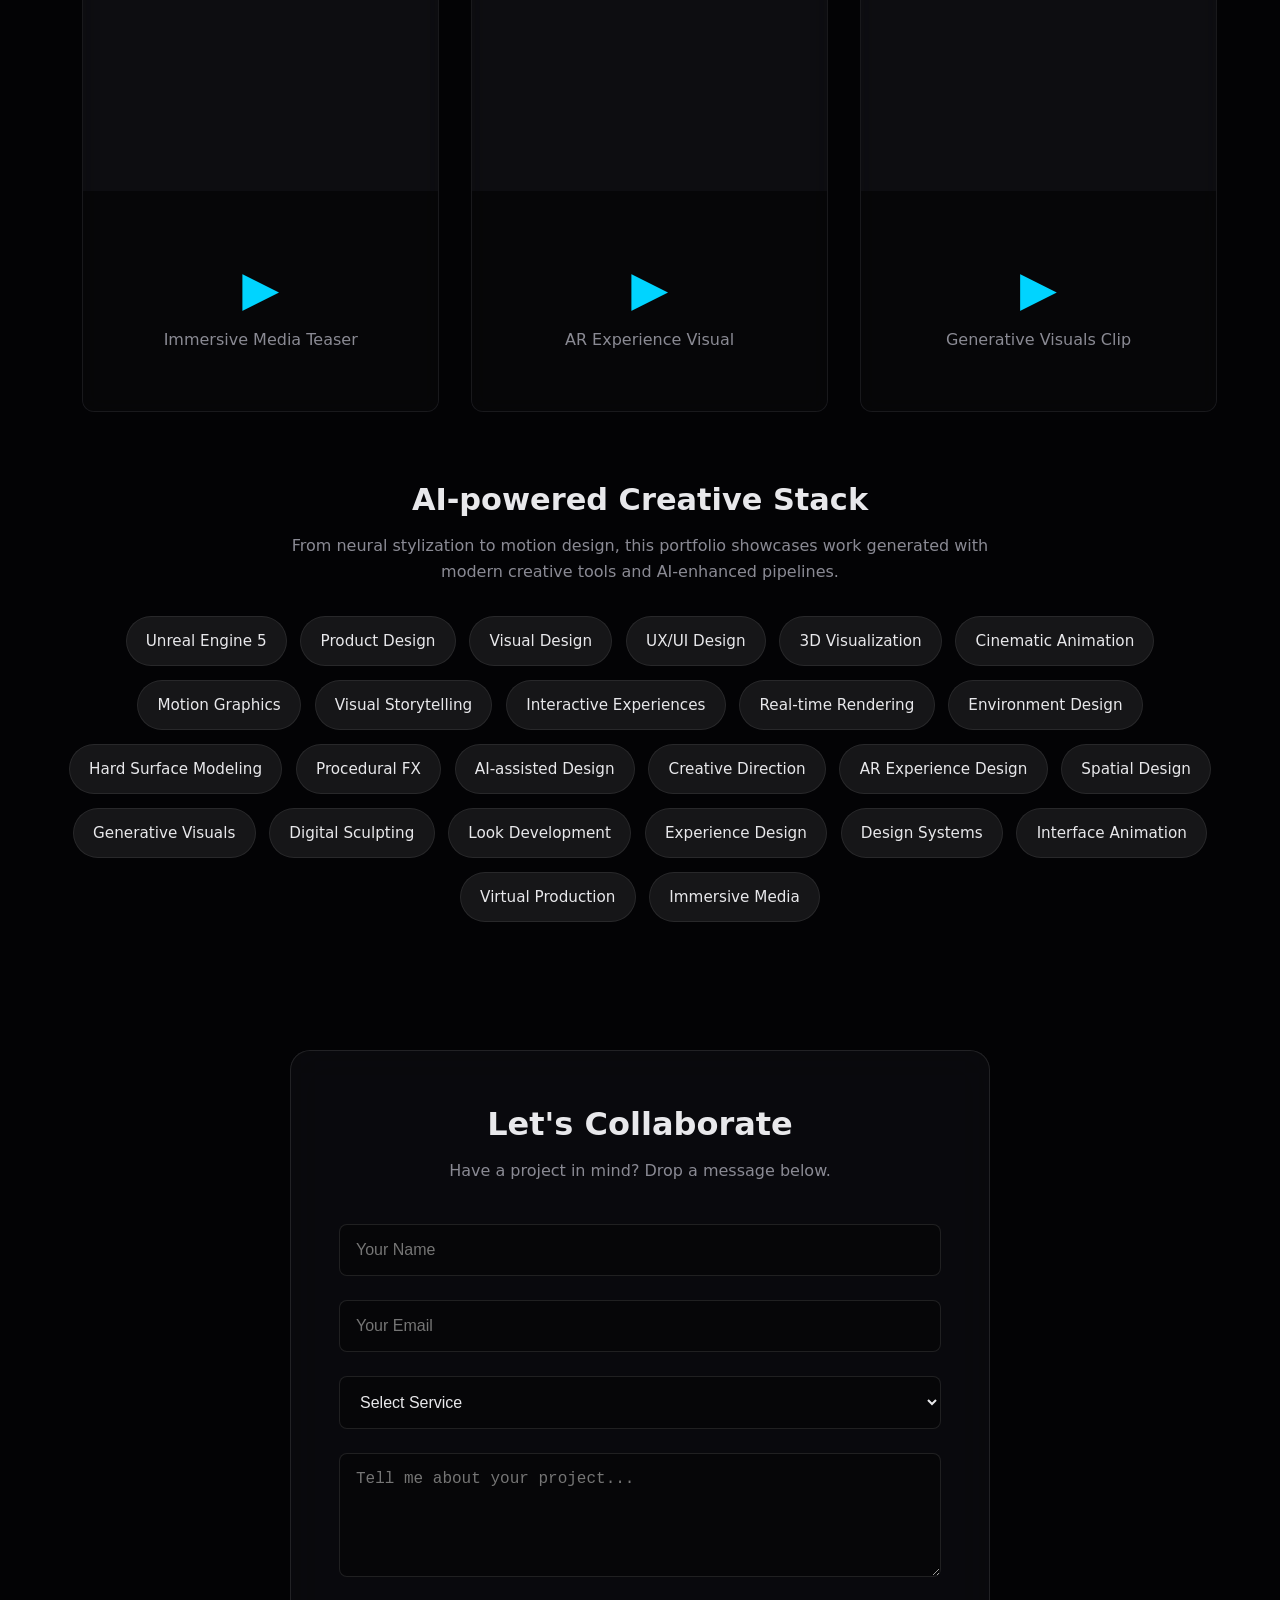
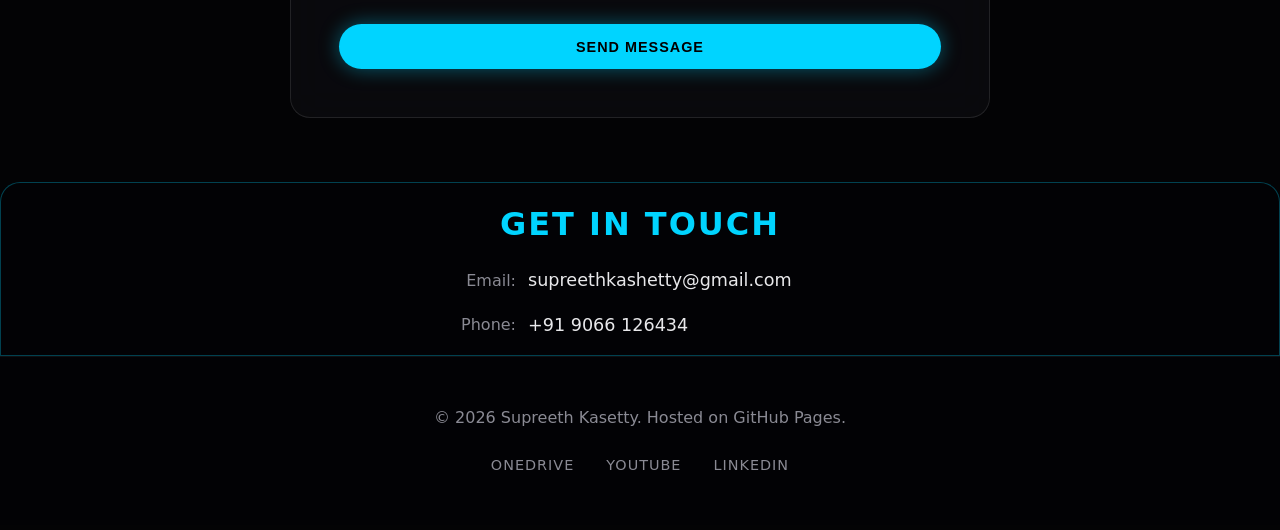
==== commit 198e4fab: "added new videos" ====
--- a/index.html
+++ b/index.html
@@ -36,7 +36,7 @@
             <h2>Latest Showreel</h2>
             <div class="video-hero">
                 <iframe id="hero-video"
-                    src="https://www.youtube.com/embed/ndNfLKiobcU?rel=0&mute=1&autoplay=1&loop=1&playlist=ndNfLKiobcU"
+                    src="https://www.youtube.com/embed/Tth5IKDqm2w?rel=0&mute=1&autoplay=1&loop=1&playlist=Tth5IKDqm2w"
                     title="Showreel" allow="autoplay; fullscreen"></iframe>
             </div>
         </section>
--- a/css/style.css
+++ b/css/style.css
@@ -446,6 +446,12 @@
     color: #fff;
 }
 
+.overlay p {
+    margin-top: 0.5rem;
+    font-size: 0.95rem;
+    line-height: 1.4;
+    color: rgba(255, 255, 255, 0.9);
+}
 .video-placeholder {
     height: 220px;
     display: flex;
@@ -615,12 +621,11 @@
 }
 
 .contact-detail-item {
-    display: flex;
-    flex-direction: row;
-    justify-content: flex-start;
+    display: grid;
+        grid-template-columns: 120px 1fr;
+        gap: 0.75rem;
     align-items: center;
-    gap: 0.75rem;
-    width: auto;
+    width: 100%;
     max-width: 100%;
 }
 
@@ -630,6 +635,7 @@
     margin: 0;
     font-weight: 500;
     white-space: nowrap;
+    text-align: right;
 }
 
 .contact-details-section a {
@@ -639,11 +645,13 @@
     font-weight: 500;
     transition: var(--transition);
     text-align: left;
+    display: block;
+        min-width: 0;
 }
 
 @media (max-width: 600px) {
     .contact-details-container {
-        width: min(100%, 100%);
+        width: 100%;
         padding: 1rem 1rem;
     }
 
@@ -652,29 +660,28 @@
     }
 
     .contact-detail-item {
-        flex-direction: column;
-        align-items: flex-start;
-        gap: 0.35rem;
-    }
-
-    .detail-label,
-    .contact-details-section a {
+        display: grid;
+            grid-template-columns: 120px 1fr;
+            gap: 0.5rem 1rem;
+            align-items: center;
+            width: 100%;
+            margin-bottom: 0.75rem;
+    }
+
+                .detail-label {
+                    display: block;
         font-size: 1rem;
-    }
-}
-
-.contact-details-section a {
-    color: var(--text);
-    text-decoration: none;
-    font-size: 1.1rem;
-    font-weight: 500;
-    transition: var(--transition);
-}
-
-.contact-details-section a:hover {
-    color: var(--accent);
-    text-shadow: 0 0 10px var(--accent);
-}
+        margin: 0;
+            white-space: nowrap;
+            text-align: right;
+        }
+
+                .contact-details-section a {
+        font-size: 1rem;
+            display: block;
+        }
+}
+
 footer {
     text-align: center;
     padding: 3rem 1rem;
@@ -807,23 +814,23 @@
 @media (max-width: 600px) {
     nav {
         padding: 1rem 2%;
-            justify-content: center;
+        justify-content: center;
         }
         
         nav a.logo {
         width: auto;
-            text-align: center;
+        text-align: center;
             margin-bottom: 0.5rem;
         }
         
         nav a.logo img {
         max-height: 40px;
-        }
+    
 
     nav ul {
         width: 100%;
         justify-content: center;
-            gap: 0.8rem;
+        gap: 0.8rem;
             font-size: 0.85rem;
     }
 
@@ -838,53 +845,53 @@
         grid-template-columns: 1fr;
         gap: 1.2rem;
         padding: 1.5rem 2%;
+    
     .card img {
-            height: 200px;
-        }
-    
+        height: 200px;
+        }
+        
         .showreel-section {
             padding: 1rem 2% 2rem;
         }
-    
+        
         .capabilities {
             padding: 1.5rem 2% 2rem;
         }
-    
+        
         .page-header {
             padding: 2rem 1rem;
         }
-    
+        
         .filters {
             gap: 0.5rem;
             margin-top: 1rem;
         }
-    
+        
         .filter-btn {
             padding: 0.5rem 1rem;
             font-size: 0.85rem;
         }
-    
+        
         .close {
             font-size: 2rem;
             top: 1rem;
             right: 1rem;
         }
-    
+        
         iframe {
             width: 95vw;
             height: 55vw;
         }
-    
+        
         .contact-section {
             max-width: 100%;
             padding: 1.5rem;
             margin: 1.5rem 1rem;
         }
-    
+        
         .contact-sub {
             margin-bottom: 1.5rem;
         }
-    
                 .contact-details-section {
                     padding: 1.5rem 1rem;
                 }
@@ -895,19 +902,23 @@
                 }
         
                 .contact-detail-item {
-                    gap: 0.6rem;
-                }
+        display: grid;
+            grid-template-columns: 120px 1fr;
+            gap: 0.5rem 0.8rem;
+            align-items: center;
+            width: 100%;
+            margin-bottom: 0.75rem;
+        }
         
                 .detail-label {
-                    font-size: 0.85rem;
-                }
-        
-                .contact-details-section a {
-                    font-size: 0.95rem;
-                }
+        font-size: 0.95rem;
+            text-align: center;
+        
+        .contact-details-section a {
+                font-size: 0.95rem;
+        display: block;
+            min-width: 0;
         footer {
             padding: 2rem 1rem;
     }
 }
-}
-}
